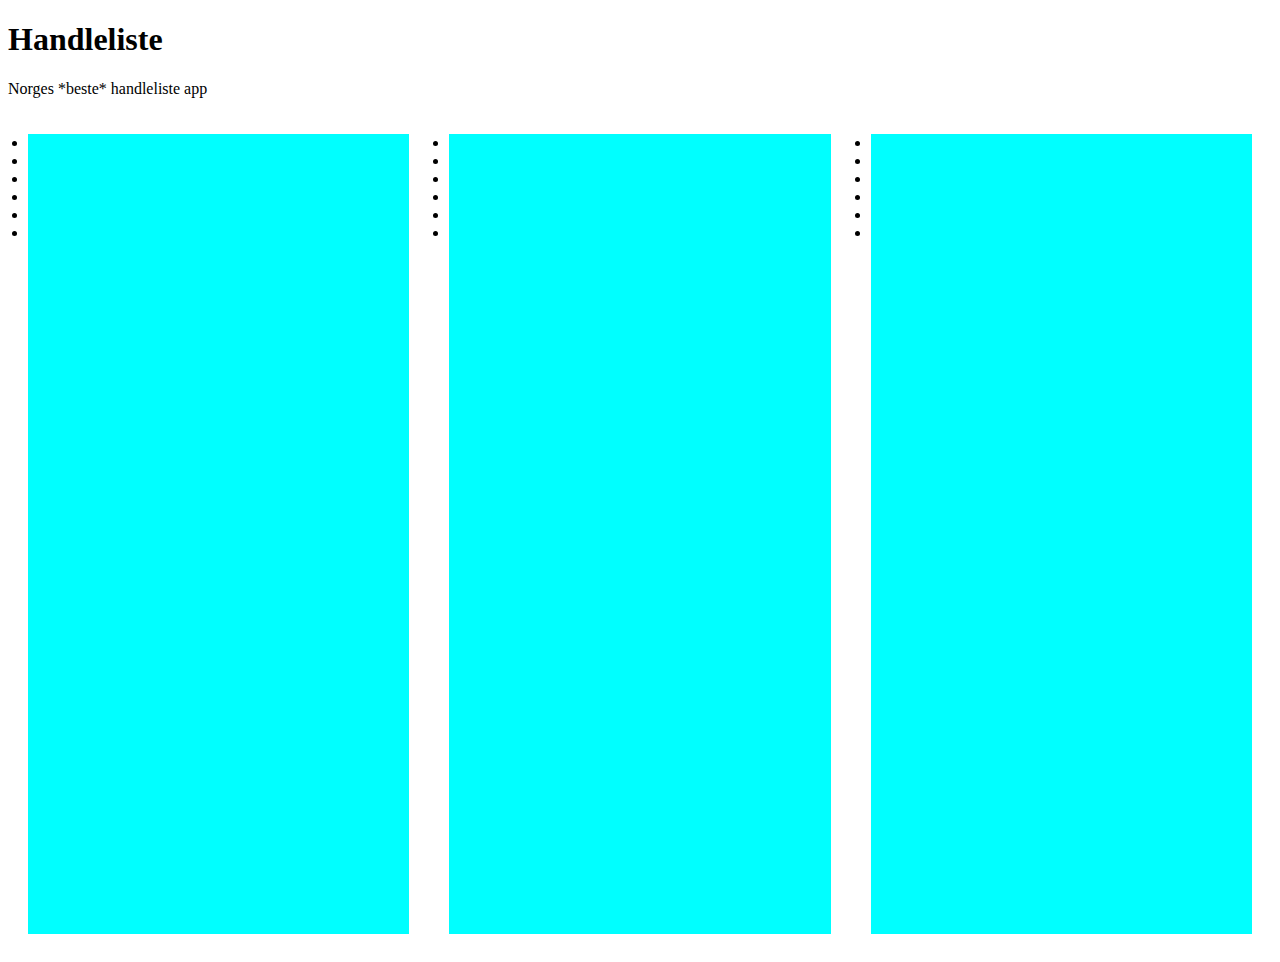
==== arbeidsKrav/Index.html @ f9598004 "2nd commit" ====
<!DOCTYPE html>
<html lang="en">
<head>
    <meta charset="UTF-8">
    <meta http-equiv="X-UA-Compatible" content="IE=edge">
    <meta name="viewport" content="width=device-width, initial-scale=1.0">
    <link rel="stylesheet" href="styles.css">
    <title>Hello World!</title>
</head>
<body>
    <h1>Handleliste</h1>
    <p>Norges *beste* handleliste app</p>
    
<div class="box-container">
     <div class="box1">
       <li></li>
       <li></li>
       <li></li>
       <li></li>
       <li></li>
       <li></li>
    </div>

    <div class="box2">
        <li></li>
        <li></li>
        <li></li>        
        <li></li>
        <li></li>
        <li></li>
    </div>

    <div class="box3">
        <li></li>
        <li></li>
        <li></li>
        <li></li>
        <li></li>
        <li></li>
    </div>
</div>

</body>
</html>
---- arbeidsKrav/styles.css ----
.box-container {
    display: flex;
}
.box1 {
    width: 800px;
    height:800px;
    margin: 20px;
    background-color: aqua;
}
.box2 {
    width: 800px;
    height:800px;
    margin: 20px;
    background-color: aqua;
}
.box3 {
    width: 800px;
    height:800px;
    margin: 20px;
    background-color: aqua;
}
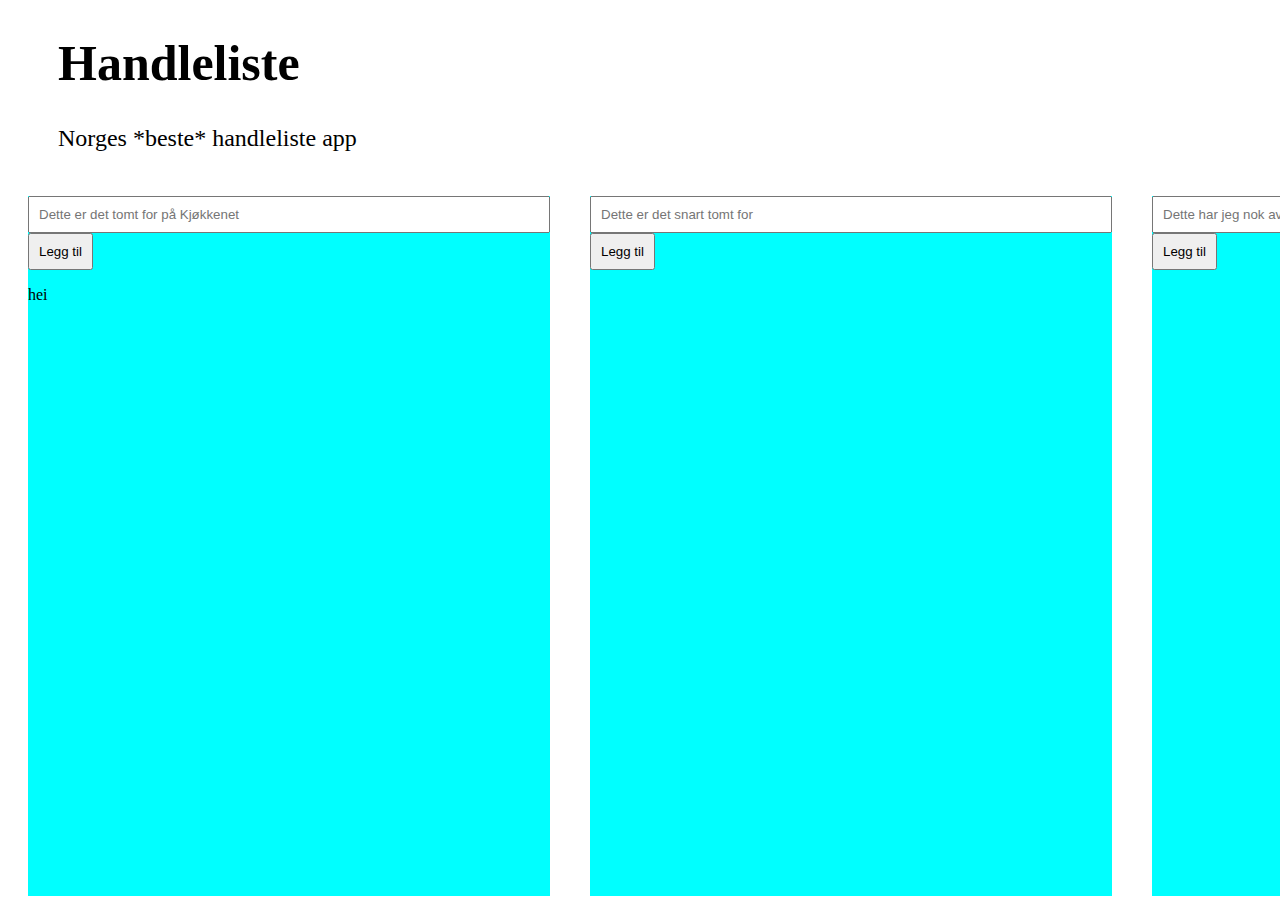
==== commit 8f5168a6: "added all three sheets" ====
--- a/arbeidsKrav/Index.html
+++ b/arbeidsKrav/Index.html
@@ -1,44 +1,42 @@
 <!DOCTYPE html>
 <html lang="en">
-<head>
-    <meta charset="UTF-8">
-    <meta http-equiv="X-UA-Compatible" content="IE=edge">
-    <meta name="viewport" content="width=device-width, initial-scale=1.0">
-    <link rel="stylesheet" href="styles.css">
+  <head>
+    <meta charset="UTF-8" />
+    <meta http-equiv="X-UA-Compatible" content="IE=edge" />
+    <meta name="viewport" content="width=device-width, initial-scale=1.0" />
+    <link rel="stylesheet" href="styles.css" />
     <title>Hello World!</title>
-</head>
-<body>
-    <h1>Handleliste</h1>
-    <p>Norges *beste* handleliste app</p>
-    
-<div class="box-container">
-     <div class="box1">
-       <li></li>
-       <li></li>
-       <li></li>
-       <li></li>
-       <li></li>
-       <li></li>
+  </head>
+  <body>
+    <div class="header">
+      <h1 class="header-txt">Handleliste</h1>
+      <p class="under-txt">Norges *beste* handleliste app</p>
     </div>
 
-    <div class="box2">
-        <li></li>
-        <li></li>
-        <li></li>        
-        <li></li>
-        <li></li>
-        <li></li>
+    <div class="box-container">
+      <div id="box1">
+            <form id="new-food-form">
+                <input type="text" id="new-food-input" placeholder="Dette er det tomt for på Kjøkkenet">
+                <input type="submit" id="new-food-submit" value="Legg til">
+            </form>
+            <p id="newfoodtxt">hei</p>
+      </div>
+
+      <div id="box2">
+            <form id="soon-food-form">
+                <input type="text" id="soon-food-input" placeholder="Dette er det snart tomt for">
+                <input type="submit" id="soon-food-submit" value="Legg til">
+            </form>
+        </div>
+
+      <div id="box3">
+            <form id="old-food-form">
+                <input type="text" id="old-food-input" placeholder="Dette har jeg nok av">
+                <input type="submit" id="old-food-submit" value="Legg til">
+            </form>
+            
+        <script src="main.js"></script>
+        </div>
     </div>
-
-    <div class="box3">
-        <li></li>
-        <li></li>
-        <li></li>
-        <li></li>
-        <li></li>
-        <li></li>
-    </div>
-</div>
-
-</body>
-</html>+  </body>
+</html>
--- a/arbeidsKrav/styles.css
+++ b/arbeidsKrav/styles.css
@@ -1,22 +1,60 @@
+.header {
+    padding: 0px 50px;
+
+}
+.header-txt {
+    font-size: 50px;
+}
+.under-txt {
+    font: italic;
+    font-size: x-large;
+}
+
+
+
 .box-container {
     display: flex;
 }
-.box1 {
+#box1 {
     width: 800px;
-    height:800px;
+    height: 700px;
     margin: 20px;
     background-color: aqua;
 }
-.box2 {
+#box2 {
     width: 800px;
-    height:800px;
+    height:700px;
     margin: 20px;
     background-color: aqua;
 }
-.box3 {
+#box3 {
     width: 800px;
-    height:800px;
+    height:700px;
     margin: 20px;
     background-color: aqua;
 }
 
+#new-food-input {
+    width: 500px;
+    padding: 9px;
+}
+#new-food-submit {
+    padding: 9px;
+}
+
+#soon-food-input {
+    width: 500px;
+    padding: 9px;
+}
+#soon-food-submit {
+    padding: 9px;
+}
+
+#old-food-input {
+    width: 500px;
+    padding: 9px;
+}
+#old-food-submit {
+    padding: 9px;
+}
+
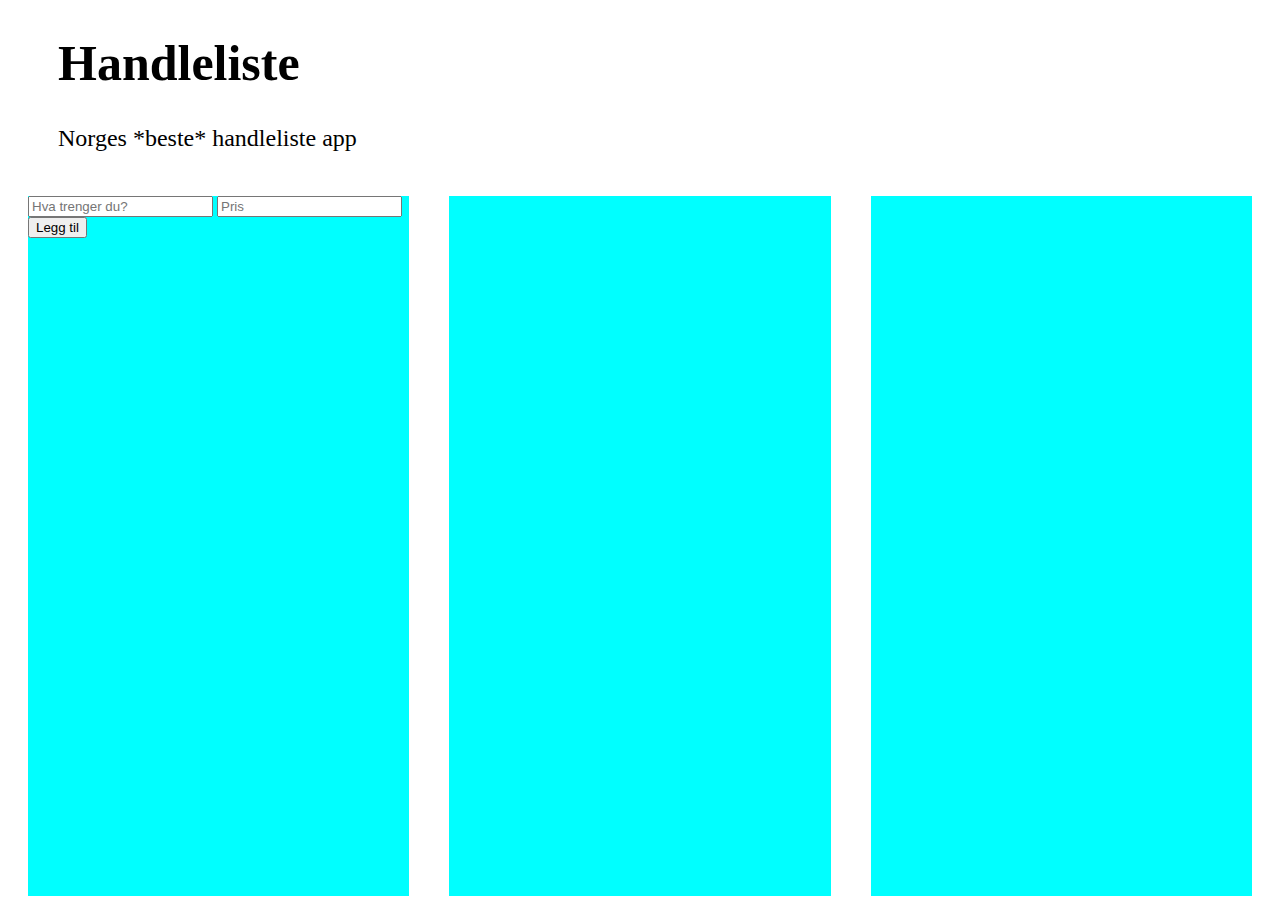
==== commit cbae6f0b: "går bedre nå" ====
--- a/arbeidsKrav/Index.html
+++ b/arbeidsKrav/Index.html
@@ -14,29 +14,27 @@
     </div>
 
     <div class="box-container">
-      <div id="box1">
-            <form id="new-food-form">
-                <input type="text" id="new-food-input" placeholder="Dette er det tomt for på Kjøkkenet">
-                <input type="submit" id="new-food-submit" value="Legg til">
-            </form>
-            <p id="newfoodtxt">hei</p>
-      </div>
-
-      <div id="box2">
-            <form id="soon-food-form">
-                <input type="text" id="soon-food-input" placeholder="Dette er det snart tomt for">
-                <input type="submit" id="soon-food-submit" value="Legg til">
-            </form>
+        <div id="box1">
+            <div id="food-list1">
+                <input type="text" id="food-name-input" placeholder="Hva trenger du?">
+                <input type="text" id="food-price-input" placeholder="Pris">
+                <button onclick="addFood()">Legg til</button>
+            </div>
+            <ul id="list-txt"></ul>
+            
         </div>
-
-      <div id="box3">
-            <form id="old-food-form">
-                <input type="text" id="old-food-input" placeholder="Dette har jeg nok av">
-                <input type="submit" id="old-food-submit" value="Legg til">
-            </form>
+        <div id="box2">
+            <!-- <input type="text" id="food-name-input" placeholder="Hva trenger du?">
+            <input type="text" id="food-price-input" placeholder="Pris">
+            <button onclick="">Legg til</button> -->
+        </div>
+        <div id="box3">
+            <!-- <input type="text" id="food-name-input" placeholder="Hva trenger du?">
+            <input type="text" id="food-price-input" placeholder="Pris">
+            <button onclick="">Legg til</button> -->
+        </div>
             
-        <script src="main.js"></script>
-        </div>
     </div>
+    <script src="main.js"></script>
   </body>
 </html>
--- a/arbeidsKrav/styles.css
+++ b/arbeidsKrav/styles.css
@@ -34,27 +34,4 @@
     background-color: aqua;
 }
 
-#new-food-input {
-    width: 500px;
-    padding: 9px;
-}
-#new-food-submit {
-    padding: 9px;
-}
 
-#soon-food-input {
-    width: 500px;
-    padding: 9px;
-}
-#soon-food-submit {
-    padding: 9px;
-}
-
-#old-food-input {
-    width: 500px;
-    padding: 9px;
-}
-#old-food-submit {
-    padding: 9px;
-}
-
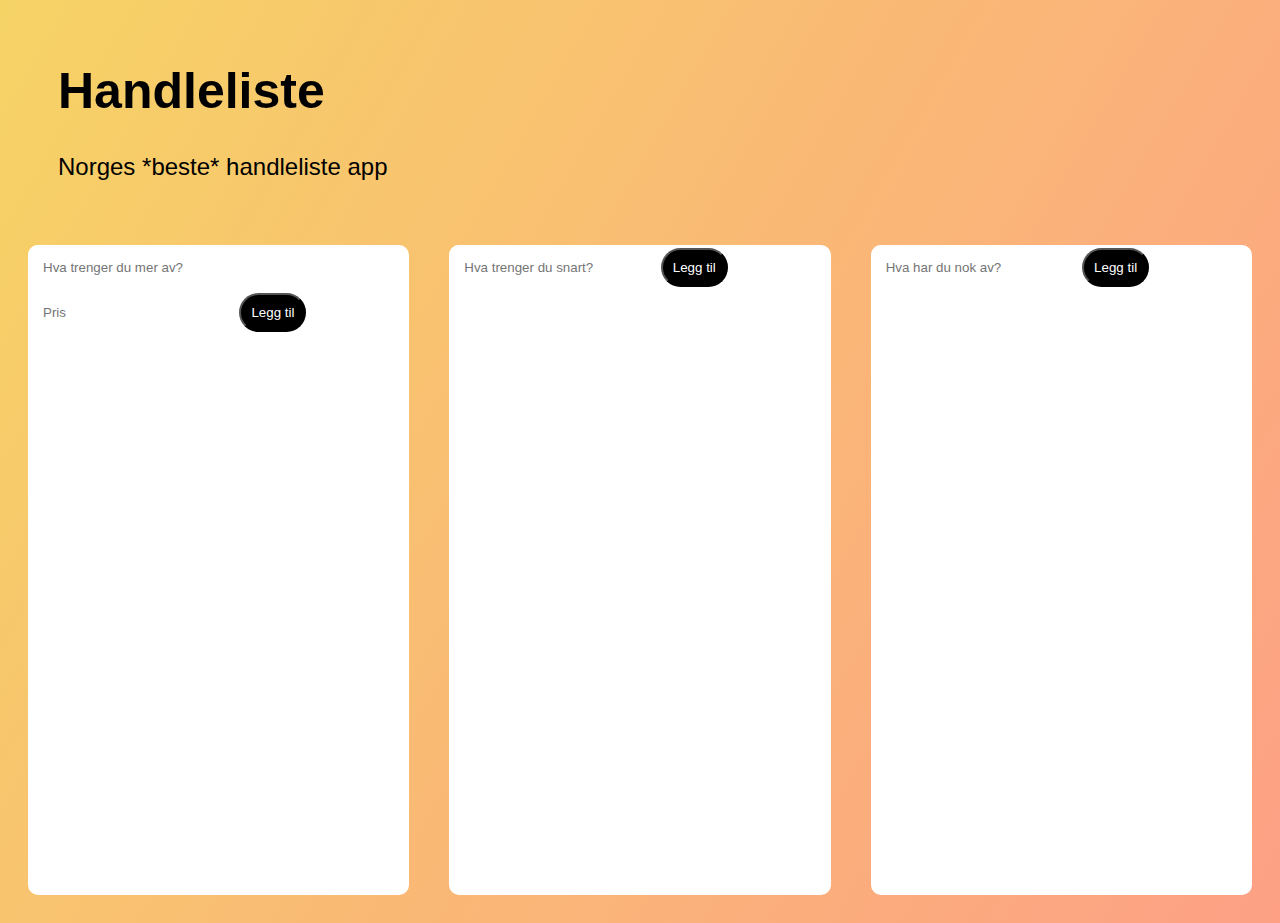
==== commit 40aa88c3: "styling added" ====
--- a/arbeidsKrav/Index.html
+++ b/arbeidsKrav/Index.html
@@ -16,23 +16,32 @@
     <div class="box-container">
         <div id="box1">
             <div id="food-list1">
-                <input type="text" id="food-name-input" placeholder="Hva trenger du?">
-                <input type="text" id="food-price-input" placeholder="Pris">
+                <input type="text" id="food-name-input" placeholder="Hva trenger du mer av?">
+                <input type="number" id="food-price-input" placeholder="Pris">
                 <button onclick="addFood()">Legg til</button>
             </div>
             <ul id="list-txt"></ul>
-            
+            <h3 id="sum"></h3>
         </div>
         <div id="box2">
-            <!-- <input type="text" id="food-name-input" placeholder="Hva trenger du?">
-            <input type="text" id="food-price-input" placeholder="Pris">
-            <button onclick="">Legg til</button> -->
+            <div id="food-list2">
+                <input type="text" id="food-name-input2" placeholder="Hva trenger du snart?">
+                
+                <button onclick="addFood()">Legg til</button>
+            </div>
+            <ul id="list-txt2"></ul>
+            <h3 id="sum2"></h3>
         </div>
         <div id="box3">
-            <!-- <input type="text" id="food-name-input" placeholder="Hva trenger du?">
-            <input type="text" id="food-price-input" placeholder="Pris">
-            <button onclick="">Legg til</button> -->
+            <div id="food-list3">
+                <input type="text" id="food-name-input" placeholder="Hva har du nok av?">
+                
+                <button onclick="addFood()">Legg til</button>
+            </div>
+            <ul id="list-txt"></ul>
+            <h3 id="sum"></h3>
         </div>
+        
             
     </div>
     <script src="main.js"></script>
--- a/arbeidsKrav/styles.css
+++ b/arbeidsKrav/styles.css
@@ -1,6 +1,11 @@
+
+body {
+    background-image: linear-gradient(120deg, #f6d365, #fda085);
+    font-family: 'Poppins', sans-serif;
+    min-height: 100vh;
+}
 .header {
-    padding: 0px 50px;
-
+    padding: 20px 50px;
 }
 .header-txt {
     font-size: 50px;
@@ -10,28 +15,44 @@
     font-size: x-large;
 }
 
-
-
 .box-container {
     display: flex;
 }
 #box1 {
     width: 800px;
-    height: 700px;
+    height: auto;
     margin: 20px;
-    background-color: aqua;
+    background-color: white;
+    border-radius: 10px;
+    overflow: hidden;
 }
 #box2 {
     width: 800px;
-    height:700px;
+    height: auto;
     margin: 20px;
-    background-color: aqua;
+    background-color: white;
+    border-radius: 10px;
+    overflow: hidden;
 }
 #box3 {
     width: 800px;
-    height:700px;
+    height: 650px;
     margin: 20px;
-    background-color: aqua;
+    background-color: white;
+    border-radius: 10px;
+    overflow: hidden;
 }
 
+input {
+    padding: 15px;
+    border: none;
+}
 
+button {
+    padding: 10px;
+    background: black;
+    color: white;
+    border-radius: 30px;
+    transition: transform 0.3s ease;
+}
+
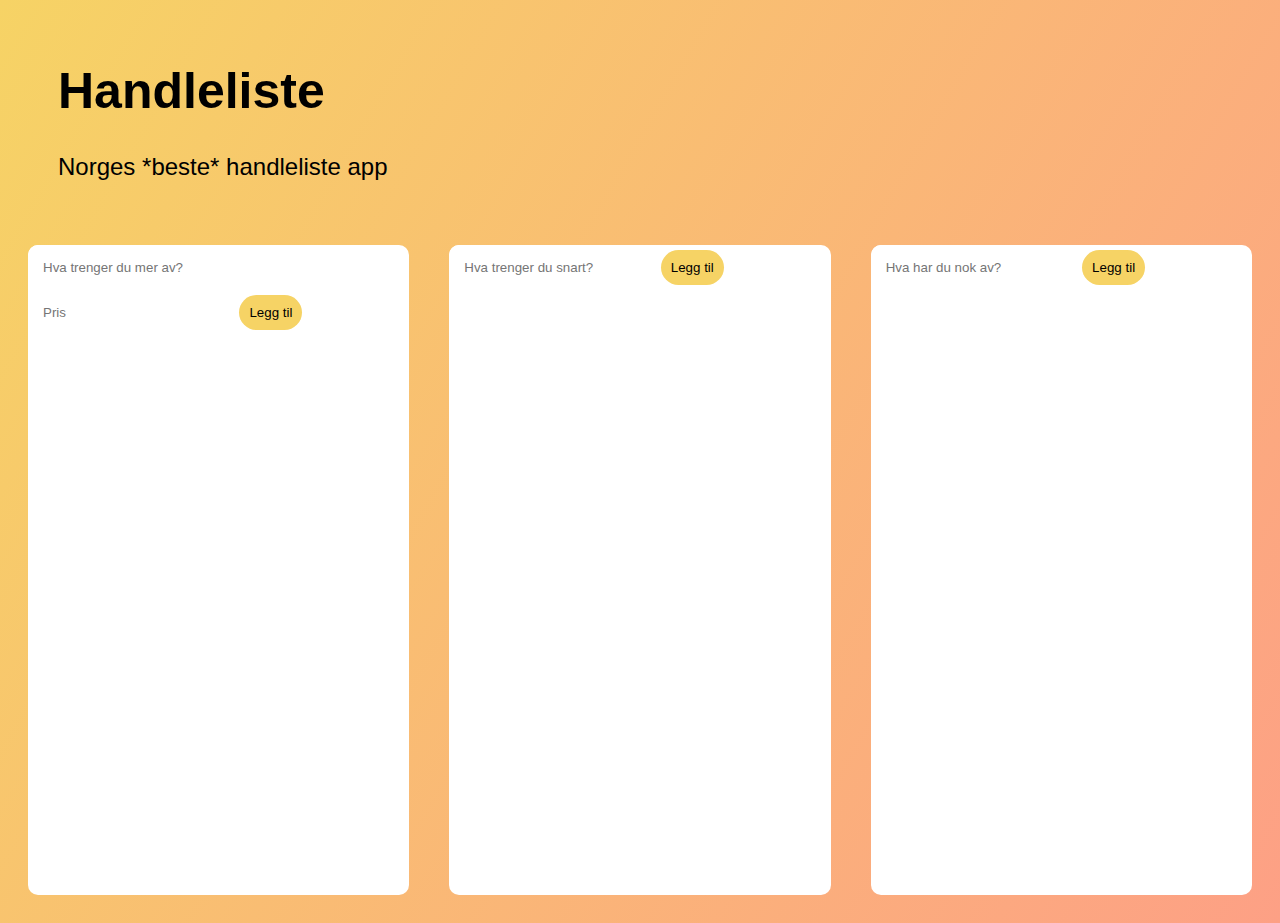
==== commit 2ff966c2: "All forms fixed" ====
--- a/arbeidsKrav/Index.html
+++ b/arbeidsKrav/Index.html
@@ -14,36 +14,44 @@
     </div>
 
     <div class="box-container">
-        <div id="box1">
-            <div id="food-list1">
-                <input type="text" id="food-name-input" placeholder="Hva trenger du mer av?">
-                <input type="number" id="food-price-input" placeholder="Pris">
-                <button onclick="addFood()">Legg til</button>
-            </div>
-            <ul id="list-txt"></ul>
-            <h3 id="sum"></h3>
+      <div id="box1">
+        <div id="food-list1">
+          <input
+            type="text"
+            id="food-name-input"
+            placeholder="Hva trenger du mer av?"
+          />
+          <input type="number" id="food-price-input" placeholder="Pris" />
+          <button onclick="addFood()">Legg til</button>
         </div>
-        <div id="box2">
-            <div id="food-list2">
-                <input type="text" id="food-name-input2" placeholder="Hva trenger du snart?">
-                
-                <button onclick="addFood()">Legg til</button>
-            </div>
-            <ul id="list-txt2"></ul>
-            <h3 id="sum2"></h3>
+        <ul id="list-txt"></ul>
+        <h3 id="sum"></h3>
+      </div>
+      <div id="box2">
+        <div id="food-list2">
+          <input
+            type="text"
+            id="food-name-input2"
+            placeholder="Hva trenger du snart?"
+          />
+          <button onclick="addFoodTwo()">Legg til</button>
         </div>
-        <div id="box3">
-            <div id="food-list3">
-                <input type="text" id="food-name-input" placeholder="Hva har du nok av?">
-                
-                <button onclick="addFood()">Legg til</button>
-            </div>
-            <ul id="list-txt"></ul>
-            <h3 id="sum"></h3>
+        <ul id="list-txt2"></ul>
+      </div>
+      <div id="box3">
+        <div id="food-list3">
+          <input
+            type="text"
+            id="food-name-input3"
+            placeholder="Hva har du nok av?"
+          />
+          <button onclick="addFoodThree()">Legg til</button>
         </div>
-        
-            
+        <ul id="list-txt3"></ul>
+      </div>
     </div>
     <script src="main.js"></script>
+    <script src="second.js"></script>
+    <script src="third.js"></script>
   </body>
 </html>
--- a/arbeidsKrav/styles.css
+++ b/arbeidsKrav/styles.css
@@ -1,58 +1,58 @@
-
 body {
-    background-image: linear-gradient(120deg, #f6d365, #fda085);
-    font-family: 'Poppins', sans-serif;
-    min-height: 100vh;
+  background-image: linear-gradient(120deg, #f6d365, #fda085);
+  font-family: "Poppins", sans-serif;
+  min-height: 100vh;
 }
 .header {
-    padding: 20px 50px;
+  padding: 20px 50px;
 }
 .header-txt {
-    font-size: 50px;
+  font-size: 50px;
 }
 .under-txt {
-    font: italic;
-    font-size: x-large;
+  font: italic;
+  font-size: x-large;
 }
 
 .box-container {
-    display: flex;
+  display: flex;
 }
 #box1 {
-    width: 800px;
-    height: auto;
-    margin: 20px;
-    background-color: white;
-    border-radius: 10px;
-    overflow: hidden;
+  width: 800px;
+  height: auto;
+  margin: 20px;
+  background-color: white;
+  border-radius: 10px;
+  overflow: hidden;
 }
 #box2 {
-    width: 800px;
-    height: auto;
-    margin: 20px;
-    background-color: white;
-    border-radius: 10px;
-    overflow: hidden;
+  width: 800px;
+  height: auto;
+  margin: 20px;
+  background-color: white;
+  border-radius: 10px;
+  overflow: hidden;
 }
 #box3 {
-    width: 800px;
-    height: 650px;
-    margin: 20px;
-    background-color: white;
-    border-radius: 10px;
-    overflow: hidden;
+  width: 800px;
+  height: 650px;
+  margin: 20px;
+  background-color: white;
+  border-radius: 10px;
+  overflow: hidden;
 }
 
 input {
-    padding: 15px;
-    border: none;
+  padding: 15px;
+  border: none;
 }
 
 button {
-    padding: 10px;
-    background: black;
-    color: white;
-    border-radius: 30px;
-    transition: transform 0.3s ease;
+  padding: 10px;
+  background: #f6d365;
+  color: black;
+  border-radius: 30px;
+  transition: transform 0.3s ease;
+  border: none;
 }
 
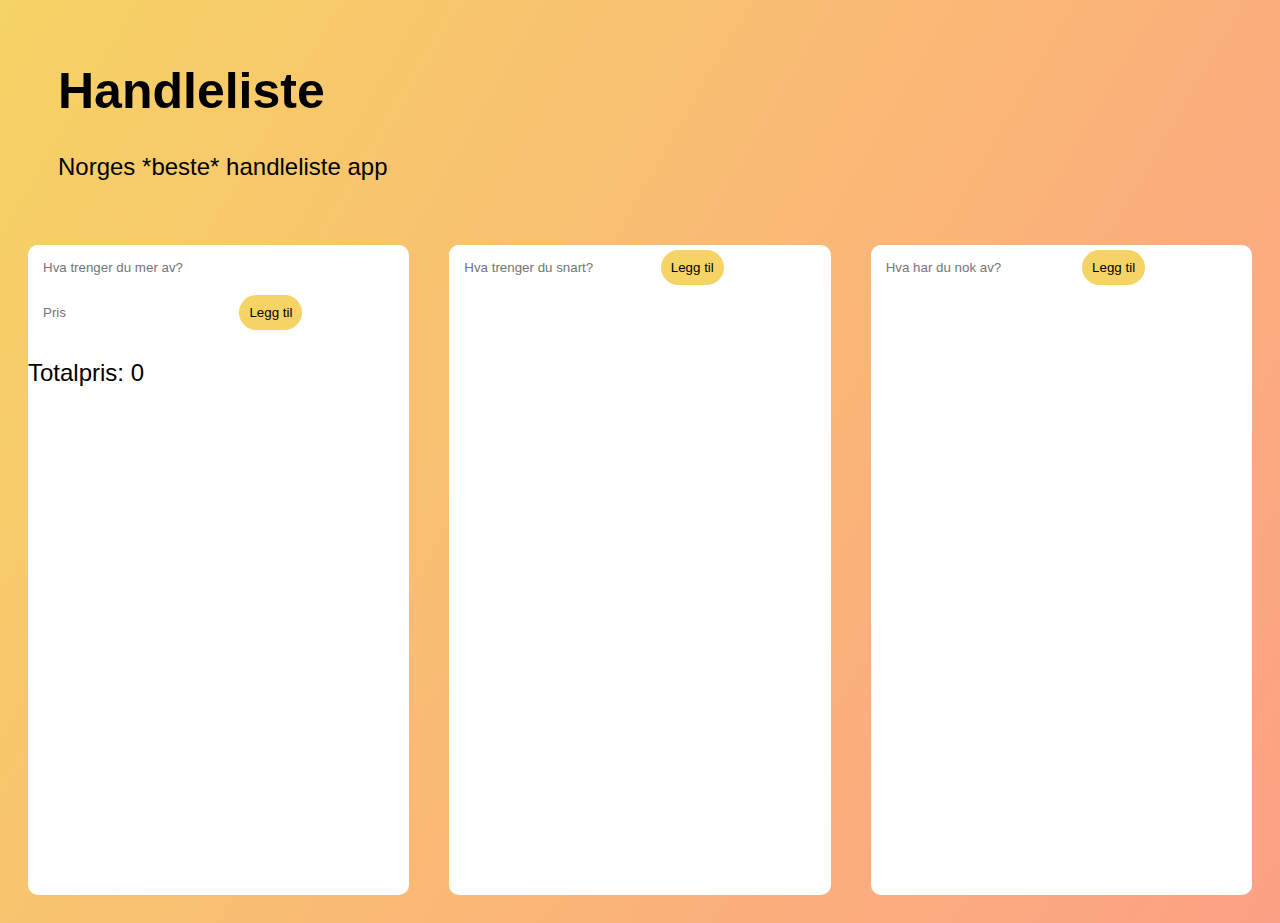
==== commit 0bedcfe8: "Fixed sum of all prices" ====
--- a/arbeidsKrav/Index.html
+++ b/arbeidsKrav/Index.html
@@ -25,7 +25,7 @@
           <button onclick="addFood()">Legg til</button>
         </div>
         <ul id="list-txt"></ul>
-        <h3 id="sum"></h3>
+        <p id="total-price">Totalpris: 0</p>
       </div>
       <div id="box2">
         <div id="food-list2">
--- a/arbeidsKrav/styles.css
+++ b/arbeidsKrav/styles.css
@@ -56,3 +56,6 @@
   border: none;
 }
 
+p {
+  font-size: x-large;
+}
